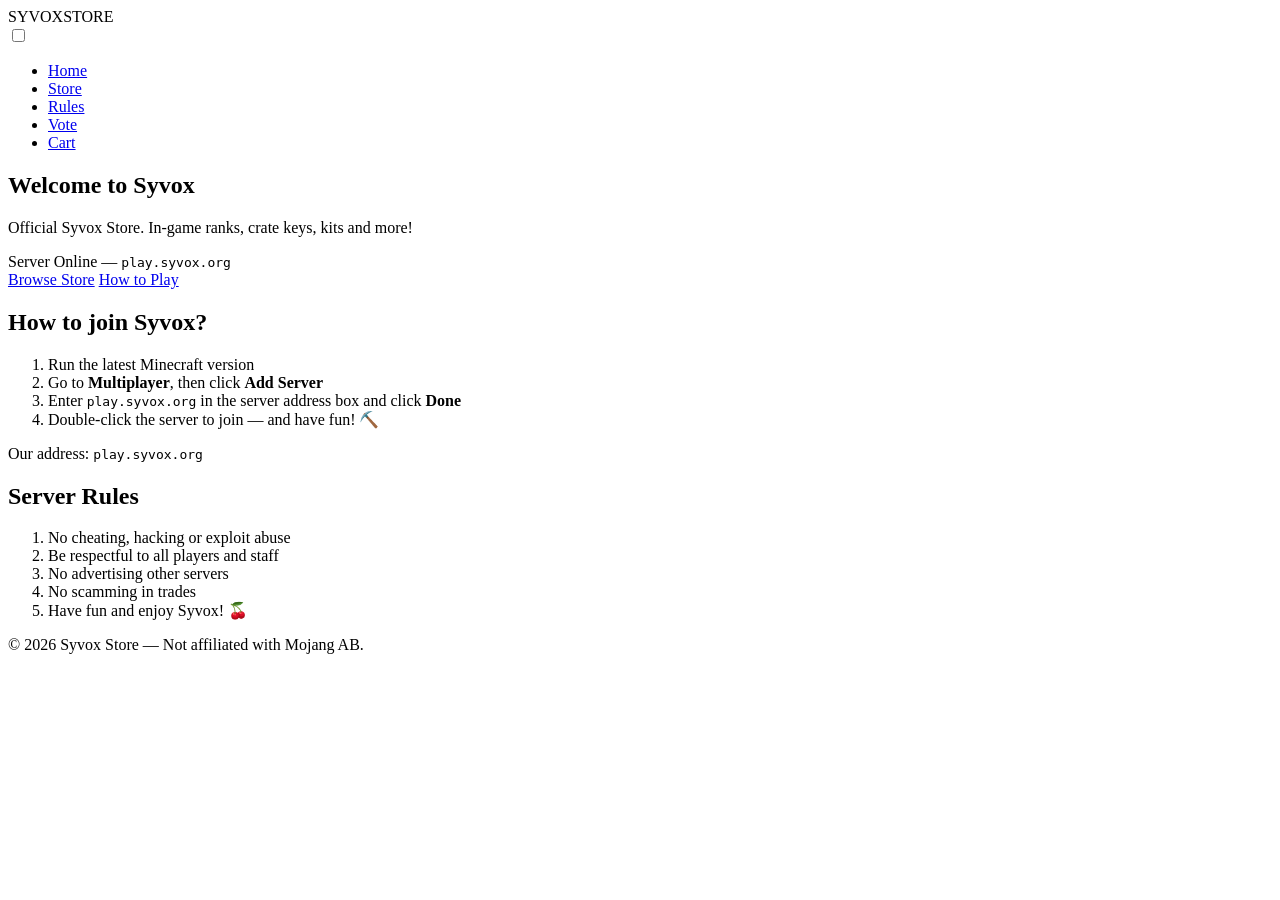
==== index.html @ bb3fdb10 "Add Syvox Store homepage (index.html)" ====
<!DOCTYPE html>
<html lang="en">
<head>
<meta charset="UTF-8">
<meta name="viewport" content="width=device-width, initial-scale=1.0">
<title>Syvox Store — Official Website</title>
<link rel="stylesheet" href="style.css">
</head>
<body>

<header class="site-header">
  <div class="logo">SYVOX<span>STORE</span></div>
  <input type="checkbox" id="nav-toggle" class="nav-toggle">
  <label for="nav-toggle" class="nav-toggle-label"><span></span></label>
  <nav>
    <ul>
      <li><a href="index.html" class="active">Home</a></li>
      <li><a href="store.html">Store</a></li>
      <li><a href="index.html#rules">Rules</a></li>
      <li><a href="index.html#join">Vote</a></li>
      <li><a href="store.html">Cart</a></li>
    </ul>
  </nav>
</header>

<section class="hero">
  <h1>Welcome to <span class="accent">Syvox</span></h1>
  <p>Official Syvox Store. In-game ranks, crate keys, kits and more!</p>
  <div class="status-pill"><span class="dot"></span> Server Online — <code>play.syvox.org</code></div>
  <div class="hero-buttons">
    <a href="store.html" class="btn primary">Browse Store</a>
    <a href="#join" class="btn ghost">How to Play</a>
  </div>
</section>

<section id="join" class="panel">
  <h2>How to join Syvox?</h2>
  <ol class="steps">
    <li>Run the latest Minecraft version</li>
    <li>Go to <strong>Multiplayer</strong>, then click <strong>Add Server</strong></li>
    <li>Enter <code>play.syvox.org</code> in the server address box and click <strong>Done</strong></li>
    <li>Double-click the server to join — and have fun! ⛏️</li>
  </ol>
  <p class="ip-line">Our address: <code>play.syvox.org</code></p>
</section>

<section id="rules" class="panel">
  <h2>Server Rules</h2>
  <ol class="steps">
    <li>No cheating, hacking or exploit abuse</li>
    <li>Be respectful to all players and staff</li>
    <li>No advertising other servers</li>
    <li>No scamming in trades</li>
    <li>Have fun and enjoy Syvox! 🍒</li>
  </ol>
</section>

<footer>
  <p>© 2026 Syvox Store — Not affiliated with Mojang AB.</p>
</footer>

</body>
</html>
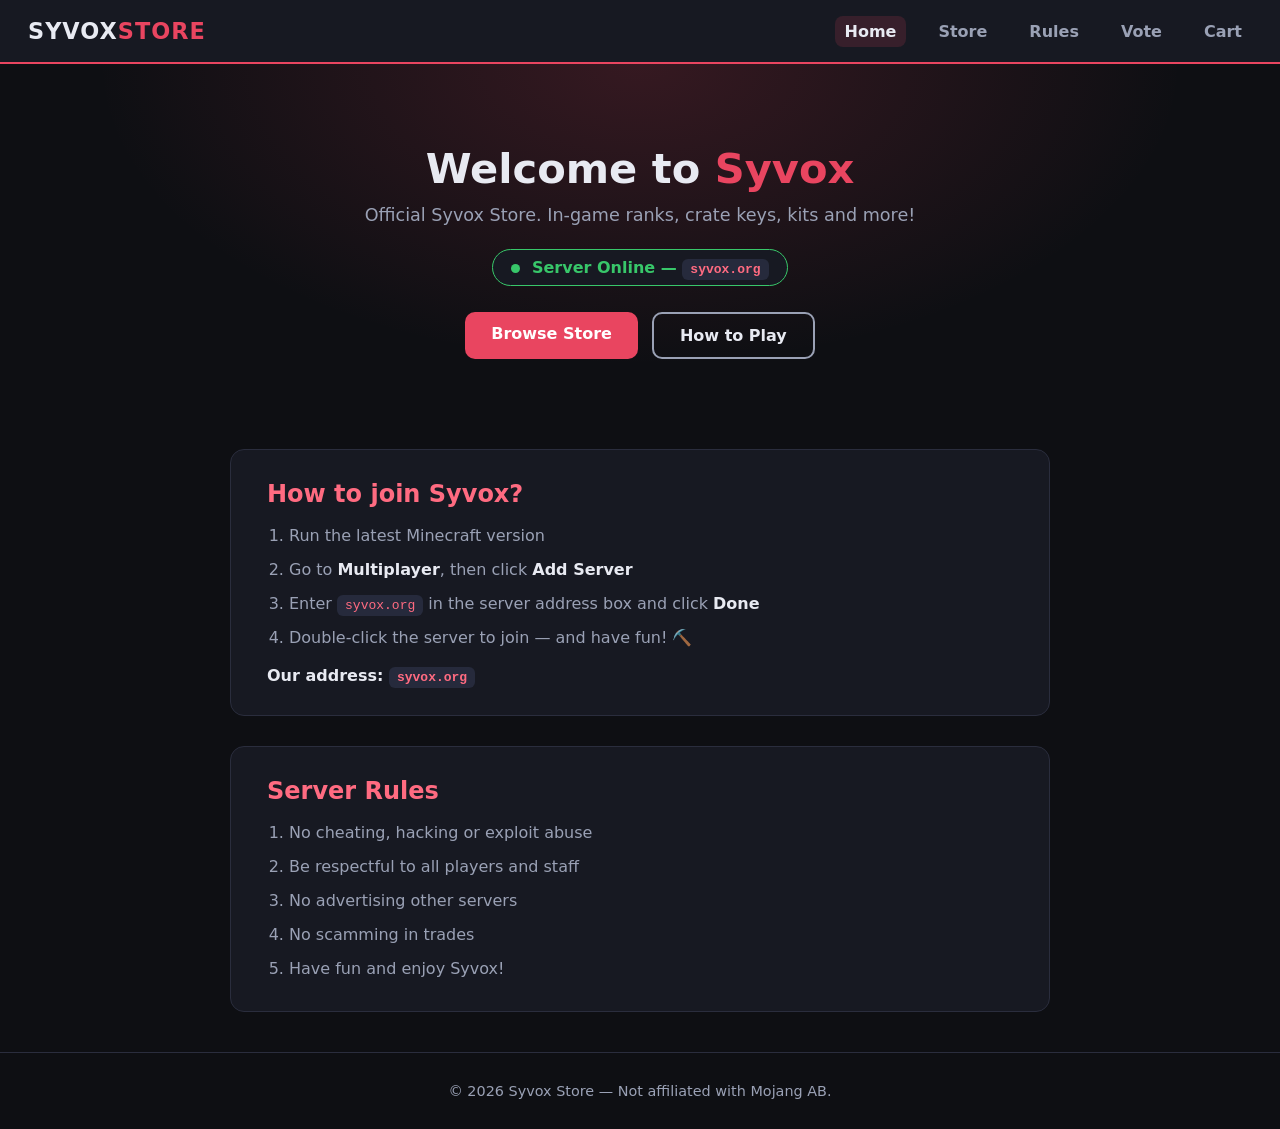
==== commit 2448dfe6: "Update server address from play.syvox.org to syvox.org" ====
--- a/index.html
+++ b/index.html
@@ -26,7 +26,7 @@
 <section class="hero">
   <h1>Welcome to <span class="accent">Syvox</span></h1>
   <p>Official Syvox Store. In-game ranks, crate keys, kits and more!</p>
-  <div class="status-pill"><span class="dot"></span> Server Online — <code>play.syvox.org</code></div>
+  <div class="status-pill"><span class="dot"></span> Server Online — <code>syvox.org</code></div>
   <div class="hero-buttons">
     <a href="store.html" class="btn primary">Browse Store</a>
     <a href="#join" class="btn ghost">How to Play</a>
@@ -38,10 +38,10 @@
   <ol class="steps">
     <li>Run the latest Minecraft version</li>
     <li>Go to <strong>Multiplayer</strong>, then click <strong>Add Server</strong></li>
-    <li>Enter <code>play.syvox.org</code> in the server address box and click <strong>Done</strong></li>
+    <li>Enter <code>syvox.org</code> in the server address box and click <strong>Done</strong></li>
     <li>Double-click the server to join — and have fun! ⛏️</li>
   </ol>
-  <p class="ip-line">Our address: <code>play.syvox.org</code></p>
+  <p class="ip-line">Our address: <code>syvox.org</code></p>
 </section>
 
 <section id="rules" class="panel">
@@ -51,7 +51,7 @@
     <li>Be respectful to all players and staff</li>
     <li>No advertising other servers</li>
     <li>No scamming in trades</li>
-    <li>Have fun and enjoy Syvox! 🍒</li>
+    <li>Have fun and enjoy Syvox! </li>
   </ol>
 </section>
 
--- a/style.css
+++ b/style.css
@@ -0,0 +1,134 @@
+/* Syvox Store - MineBerry-inspired dark theme */
+:root {
+  --bg: #0e0f13;
+  --bg2: #171922;
+  --card: #1e2130;
+  --text: #e8eaf2;
+  --muted: #9aa1b5;
+  --accent: #e94560;
+  --accent2: #ff6b81;
+  --ok: #38c76a;
+}
+* { margin: 0; padding: 0; box-sizing: border-box; }
+body {
+  font-family: 'Segoe UI', system-ui, sans-serif;
+  background: var(--bg);
+  color: var(--text);
+  min-height: 100vh;
+}
+a { color: var(--accent2); }
+
+/* Header */
+.site-header {
+  display: flex; align-items: center; justify-content: space-between;
+  padding: 18px 28px; background: var(--bg2);
+  border-bottom: 2px solid var(--accent);
+  position: sticky; top: 0; z-index: 50;
+}
+.logo { font-size: 1.4rem; font-weight: 800; letter-spacing: 1px; }
+.logo span { color: var(--accent); }
+nav ul { display: flex; gap: 22px; list-style: none; }
+nav a {
+  color: var(--muted); text-decoration: none; font-weight: 600; padding: 6px 10px;
+  border-radius: 8px; transition: .2s;
+}
+nav a:hover, nav a.active { color: var(--text); background: rgba(233,69,96,.15); }
+
+/* Mobile nav */
+.nav-toggle { display: none; }
+.nav-toggle-label { display: none; cursor: pointer; }
+.nav-toggle-label span, .nav-toggle-label span::before, .nav-toggle-label span::after {
+  display: block; background: var(--text); height: 3px; width: 26px; border-radius: 2px;
+  position: relative;
+}
+.nav-toggle-label span::before, .nav-toggle-label span::after { content: ""; position: absolute; }
+.nav-toggle-label span::before { top: -8px; }
+.nav-toggle-label span::after { top: 8px; }
+@media (max-width: 768px) {
+  .nav-toggle-label { display: block; }
+  nav { display: none; width: 100%; }
+  nav ul { flex-direction: column; padding: 12px 28px; }
+  .nav-toggle:checked ~ nav { display: block; }
+  .site-header { flex-wrap: wrap; }
+}
+
+/* Hero */
+.hero, .store-hero {
+  text-align: center; padding: 80px 20px 60px;
+  background: radial-gradient(ellipse at top, rgba(233,69,96,.18), transparent 60%);
+}
+.hero h1, .store-hero h1 { font-size: 2.6rem; margin-bottom: 12px; }
+.accent { color: var(--accent); }
+.hero p, .store-hero p { color: var(--muted); font-size: 1.1rem; margin-bottom: 24px; }
+.status-pill {
+  display: inline-block; background: var(--bg2); border: 1px solid var(--ok);
+  color: var(--ok); padding: 8px 18px; border-radius: 999px; font-weight: 600; margin-bottom: 26px;
+}
+.dot { display: inline-block; width: 9px; height: 9px; background: var(--ok); border-radius: 50%; margin-right: 6px; }
+.hero-buttons { display: flex; gap: 14px; justify-content: center; }
+
+/* Buttons */
+.btn {
+  display: inline-block; padding: 12px 26px; border-radius: 10px; font-weight: 700;
+  text-decoration: none; cursor: pointer; border: none; font-size: 1rem; transition: .2s;
+}
+.btn.primary { background: var(--accent); color: #fff; }
+.btn.primary:hover { background: var(--accent2); transform: translateY(-2px); }
+.btn.ghost { background: transparent; color: var(--text); border: 2px solid var(--muted); }
+.btn.ghost:hover { border-color: var(--accent); color: var(--accent2); }
+
+/* Panels */
+.panel {
+  max-width: 820px; margin: 30px auto; background: var(--bg2);
+  border: 1px solid #2a2d3d; border-radius: 14px; padding: 30px 36px;
+}
+.panel h2 { color: var(--accent2); margin-bottom: 16px; }
+.steps { margin-left: 22px; display: grid; gap: 10px; color: var(--muted); line-height: 1.5; }
+.steps strong { color: var(--text); }
+code {
+  background: #262a3c; color: var(--accent2); padding: 3px 8px; border-radius: 6px;
+  font-family: monospace;
+}
+.ip-line { margin-top: 16px; color: var(--text); font-weight: 600; }
+
+/* Store */
+.category-title { margin: 40px 0 18px; font-size: 1.5rem; }
+.grid {
+  display: grid; grid-template-columns: repeat(auto-fit, minmax(260px, 1fr)); gap: 20px;
+}
+.card {
+  position: relative; background: var(--card); border: 1px solid #2a2d3d;
+  border-radius: 14px; padding: 24px; transition: .2s;
+}
+.card:hover { transform: translateY(-4px); border-color: var(--accent); }
+.card h3 { margin-bottom: 8px; }
+.desc { color: var(--muted); font-size: .92rem; min-height: 58px; margin-bottom: 12px; }
+.price { font-size: 1.35rem; font-weight: 800; color: var(--ok); margin-bottom: 16px; }
+.price s { color: var(--muted); font-size: .95rem; font-weight: 400; }
+.badge {
+  position: absolute; top: -10px; right: 16px; background: var(--accent); color: #fff;
+  font-size: .72rem; font-weight: 800; padding: 4px 12px; border-radius: 999px; letter-spacing: .5px;
+}
+
+/* Cart */
+.cart-panel {
+  max-width: 640px; margin: 50px auto 30px; background: var(--bg2);
+  border: 1px solid #2a2d3d; border-radius: 14px; padding: 28px 32px;
+}
+.cart-panel h2 { margin-bottom: 16px; }
+#cart-items { list-style: none; display: grid; gap: 10px; margin-bottom: 16px; }
+#cart-items li {
+  background: var(--card); padding: 10px 16px; border-radius: 8px;
+  display: flex; justify-content: space-between; align-items: center;
+}
+#cart-items li button {
+  background: transparent; color: var(--accent2); border: none; cursor: pointer; font-weight: 700;
+}
+#cart-total { font-size: 1.2rem; font-weight: 800; margin-bottom: 14px; }
+.cart-note { margin-top: 14px; color: var(--muted); font-size: .85rem; }
+
+/* Footer */
+footer {
+  text-align: center; padding: 30px; color: var(--muted); font-size: .9rem;
+  border-top: 1px solid #2a2d3d; margin-top: 40px;
+}
